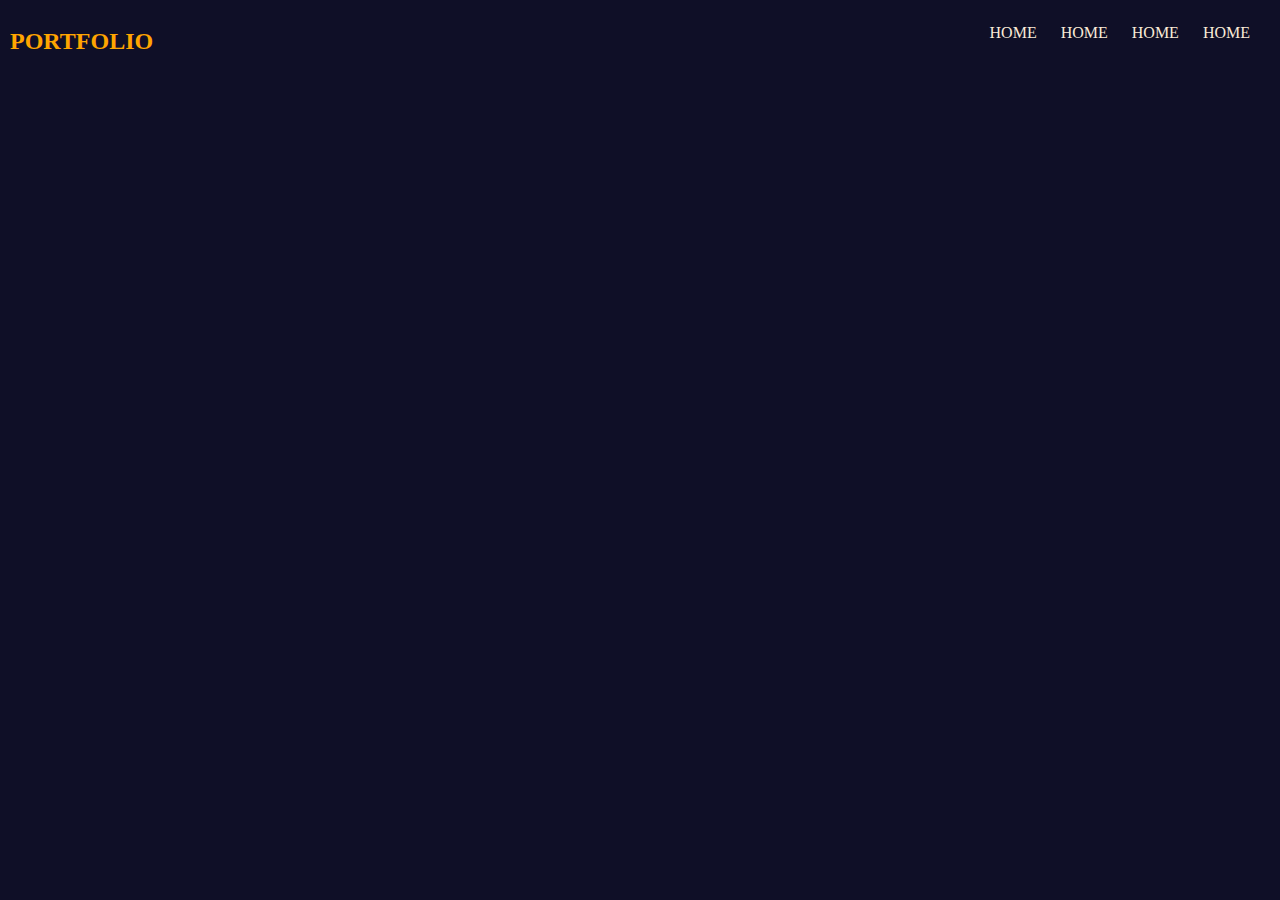
==== index.html @ 52425393 "added navigation bar" ====
<!DOCTYPE html>
<html>
    <head>
        <title>Portfolio</title>
        <link href="css/styles.css" rel="stylesheet" type="text/css">
    </head>
    <body>
        <div class="navbar">
            <div class="logo">
                <h2>PORTFOLIO</h2>
            </div>
            <div class="navigate">
                <ul>
                    <li><a href="#">HOME</a></li>
                    <li><a href="#">HOME</a></li>
                    <li><a href="#">HOME</a></li>
                    <li><a href="#">HOME</a></li>
                </ul>
            </div>
        </div>
    </body>
</html>
---- css/styles.css ----
body{
    background-color: rgb(15, 15, 39);
}
.navbar{
    display: flex;
    justify-content: space-around;
   

    
}
.navigate ul li {  
    display: inline;
    list-style: none;
  
}
.navigate{
    position: absolute;
    right:10px;
}
.navigate a{
    text-decoration: none;
    list-style: none;
    color: antiquewhite;
    padding: 10px;
    position: relative;
    right: 10px;
}
.logo{
    position: absolute;
    float: left;
    left: 10px;
    color: orange;
}
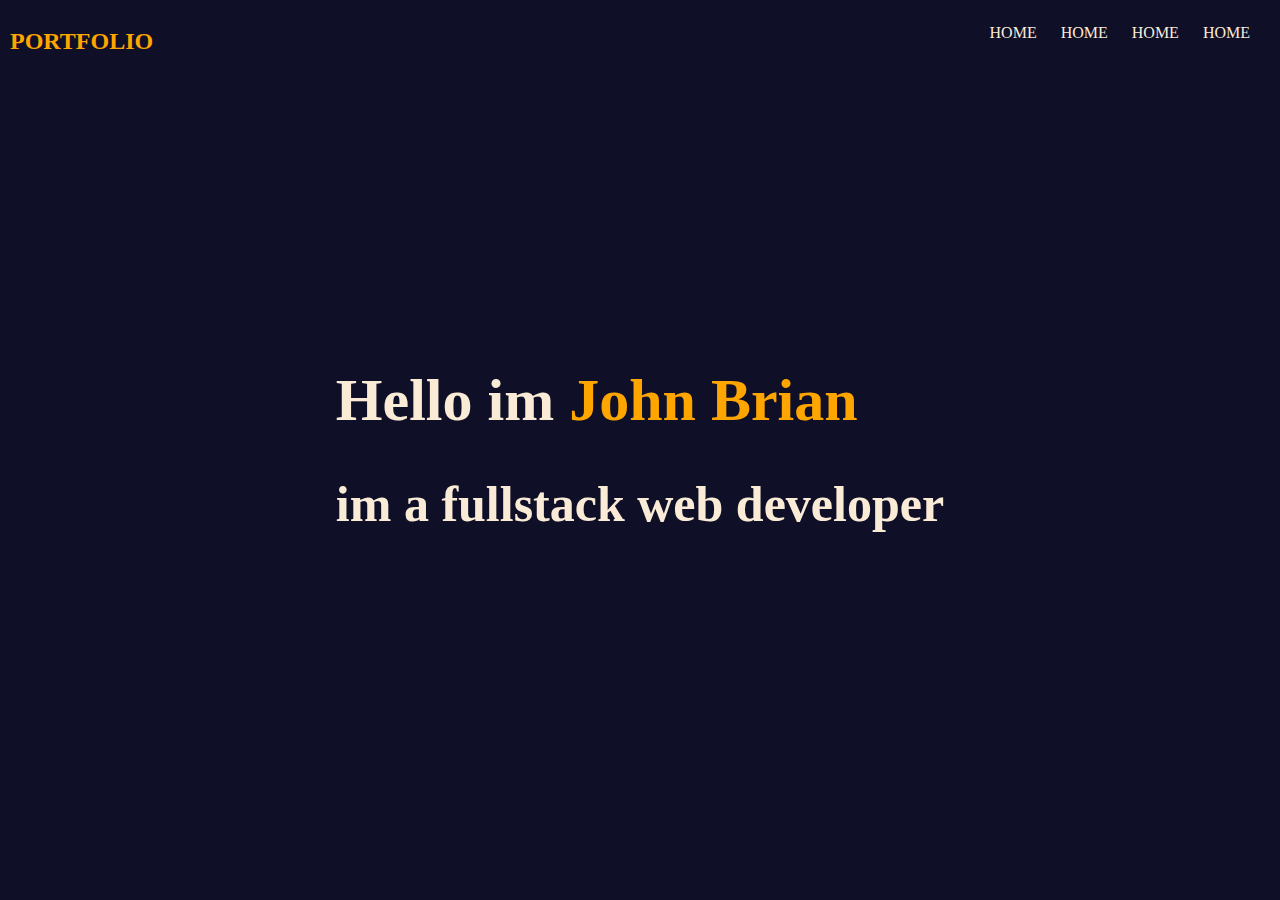
==== commit 01fb8add: "added homepage intro text" ====
--- a/index.html
+++ b/index.html
@@ -18,5 +18,9 @@
                 </ul>
             </div>
         </div>
+        <div class="intro">
+            <h1>Hello im <span class="name">John Brian</span></h1>
+            <h2>im a fullstack web developer</h2>
+        </div>
     </body>
 </html>--- a/css/styles.css
+++ b/css/styles.css
@@ -30,4 +30,25 @@
     float: left;
     left: 10px;
     color: orange;
+}
+
+.intro{
+   position:absolute;
+   top:50%;
+   left:50%;
+   transform:translate(-50%,-50%)
+
+   
+}
+.intro h1{
+    color : antiquewhite;
+    font-size: 60px;
+}
+.intro h2{
+    color: antiquewhite;
+    font-size:50px;
+    margin-top:5px;
+}
+.name{
+    color: orange;
 }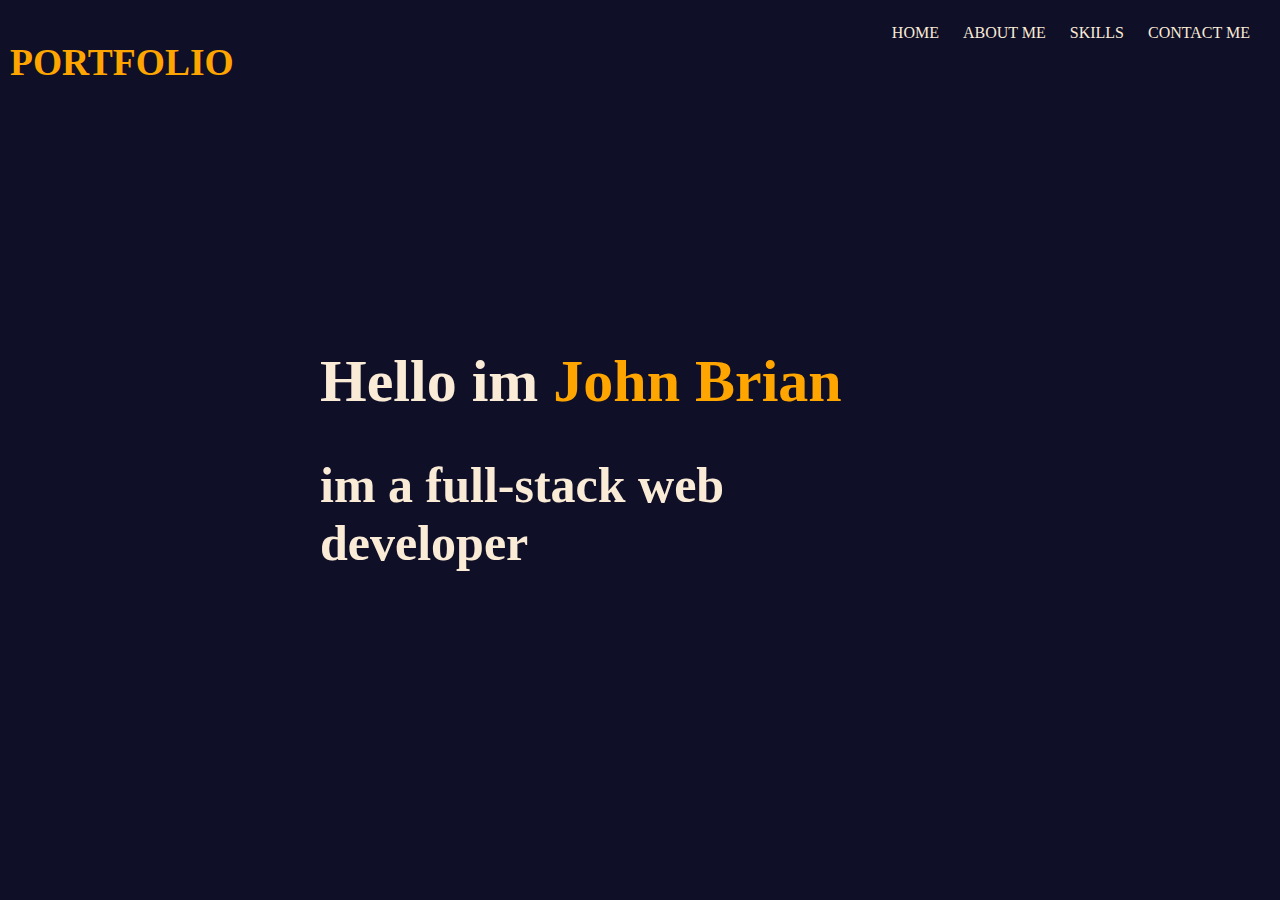
==== commit ac9b5e91: "added read me" ====
--- a/index.html
+++ b/index.html
@@ -3,6 +3,7 @@
     <head>
         <title>Portfolio</title>
         <link href="css/styles.css" rel="stylesheet" type="text/css">
+       
     </head>
     <body>
         <div class="navbar">
@@ -12,15 +13,15 @@
             <div class="navigate">
                 <ul>
                     <li><a href="#">HOME</a></li>
-                    <li><a href="#">HOME</a></li>
-                    <li><a href="#">HOME</a></li>
-                    <li><a href="#">HOME</a></li>
+                    <li><a href="about.html">ABOUT ME</a></li>
+                    <li><a href="Skills.html">SKILLS</a></li>
+                    <li><a href="#">CONTACT ME</a></li>
                 </ul>
             </div>
         </div>
         <div class="intro">
             <h1>Hello im <span class="name">John Brian</span></h1>
-            <h2>im a fullstack web developer</h2>
+            <h2>im a full-stack web developer</h2>
         </div>
     </body>
 </html>--- a/css/styles.css
+++ b/css/styles.css
@@ -1,5 +1,6 @@
 body{
     background-color: rgb(15, 15, 39);
+
 }
 .navbar{
     display: flex;
@@ -30,13 +31,17 @@
     float: left;
     left: 10px;
     color: orange;
+    padding-top: 2px;
+    font-size: 25px;
+    
 }
 
 .intro{
    position:absolute;
    top:50%;
    left:50%;
-   transform:translate(-50%,-50%)
+   transform:translate(-50%,-50%);
+   margin-top: 10px;
 
    
 }
@@ -48,7 +53,13 @@
     color: antiquewhite;
     font-size:50px;
     margin-top:5px;
+    margin-right:50px ;
 }
 .name{
     color: orange;
+}
+.navigate ul li :hover{
+    background-color: orange;
+    transition: 0.8s;
+    border-radius: 5px;
 }